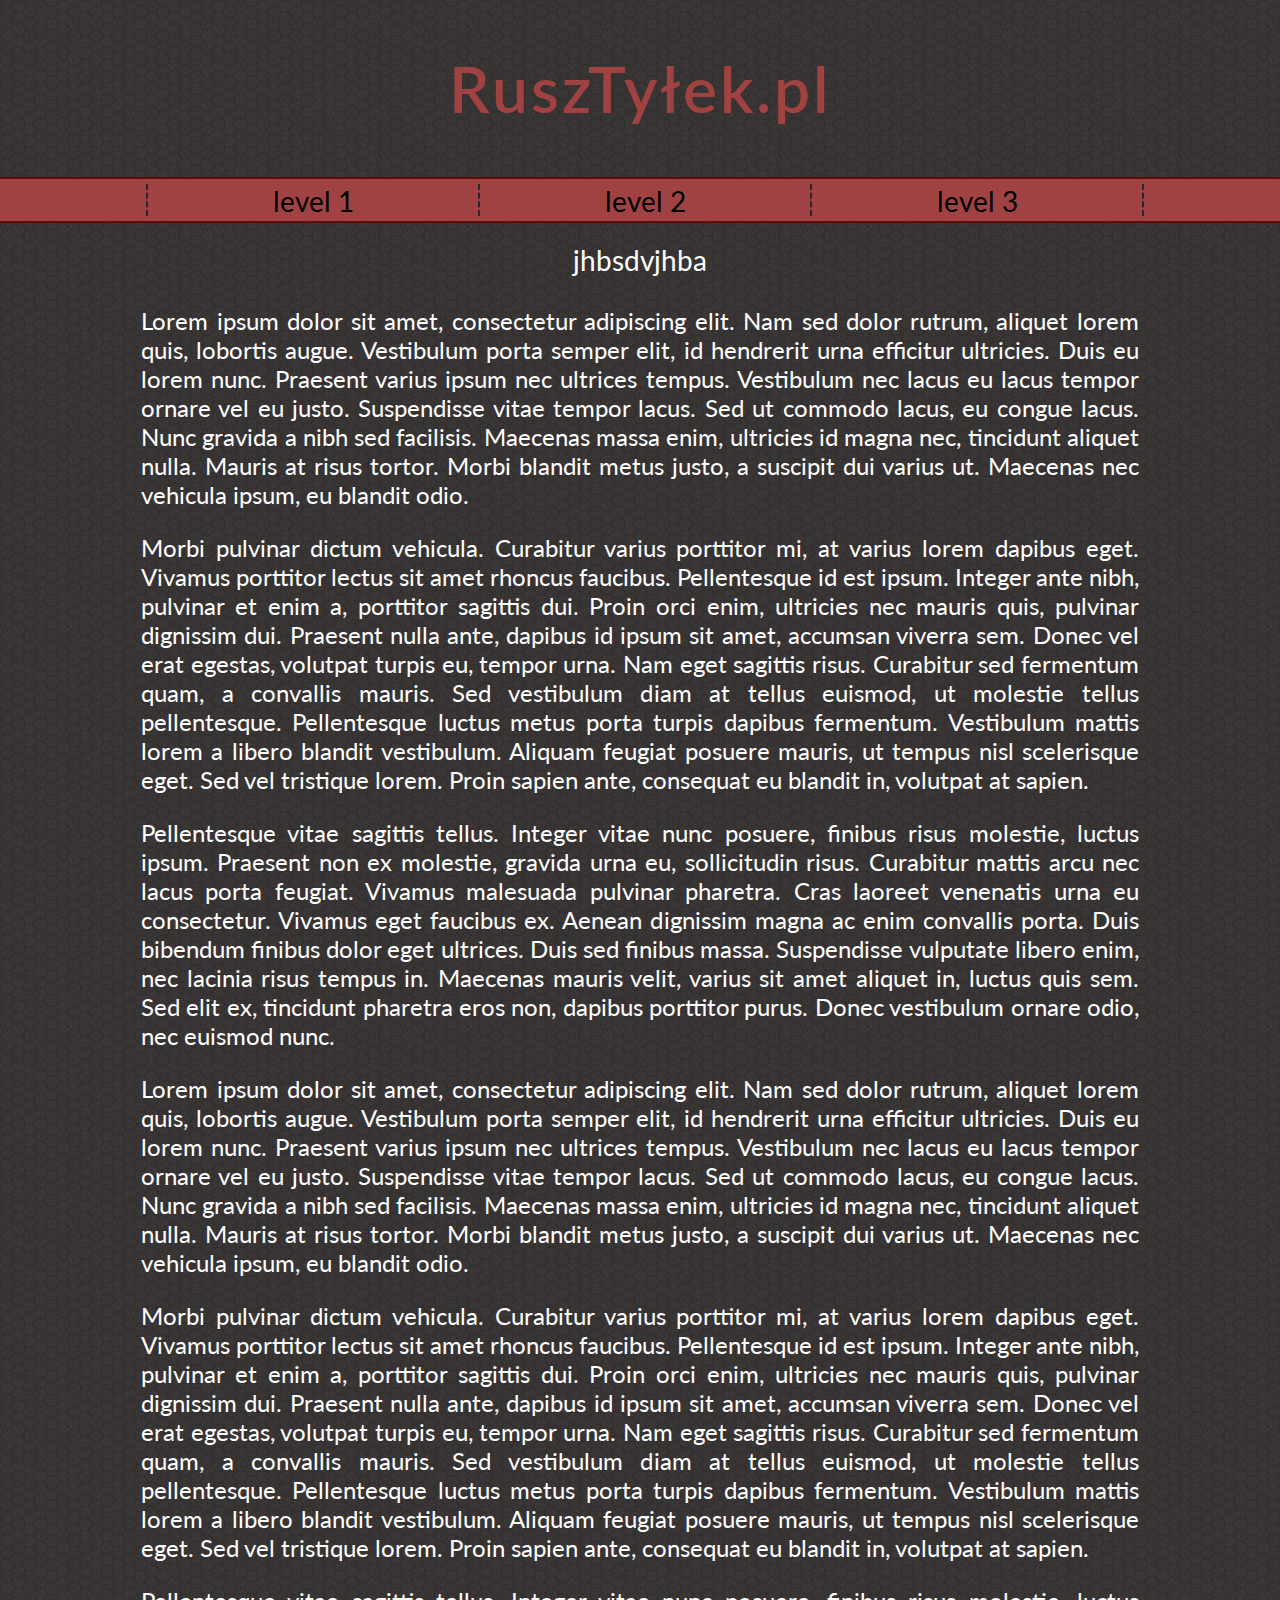
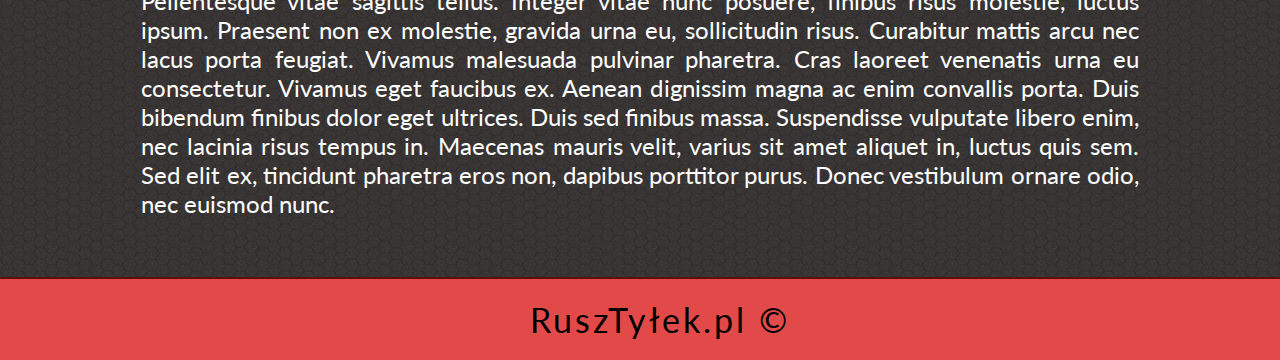
==== index.html @ 87b24d89 "project structure recreate" ====
<!DOCTYPE HTML>
<html lang="pl">

<head>
    <meta charset="utf-8" />
    <title>RuszTyłek.pl</title>
    <meta name="description" content="Ćwiczenia fizyczne - trzymaj formę" />
    <meta name="keywords" content="ćwiczenia, forma, fitness" />
    <meta http-equiv="X-UA-Compatible" content="IE=edge,chrome=1" />
    <link rel="stylesheet" href="main.css" type="text/css" />
    <link href="https://fonts.googleapis.com/css?family=Lato:400,600&display=swap&subset=latin-ext" rel="stylesheet">
</head>

<body>
    <div class="page-container">
        <div class="page-title">RuszTyłek.pl</div>
        <div class="menu-container">
            <div class="menu-item">level 1</div>
            <div class="menu-item">level 2</div>
            <div class="menu-item">level 3</div>
        </div>
        <div class="content">
            <div class="content-title">jhbsdvjhba</div>
            <p>Lorem ipsum dolor sit amet, consectetur adipiscing elit. Nam sed dolor rutrum, aliquet lorem quis,
                lobortis augue. Vestibulum porta semper elit, id hendrerit urna efficitur ultricies. Duis eu lorem
                nunc. Praesent varius ipsum nec ultrices tempus. Vestibulum nec lacus eu lacus tempor ornare vel eu
                justo. Suspendisse vitae tempor lacus. Sed ut commodo lacus, eu congue lacus. Nunc gravida a nibh
                sed facilisis. Maecenas massa enim, ultricies id magna nec, tincidunt aliquet nulla. Mauris at risus
                tortor. Morbi blandit metus justo, a suscipit dui varius ut. Maecenas nec vehicula ipsum, eu blandit
                odio.</p>
            <p>Morbi pulvinar dictum vehicula. Curabitur varius porttitor mi, at varius lorem dapibus eget. Vivamus
                porttitor lectus sit amet rhoncus faucibus. Pellentesque id est ipsum. Integer ante nibh, pulvinar
                et enim a, porttitor sagittis dui. Proin orci enim, ultricies nec mauris quis, pulvinar dignissim
                dui. Praesent nulla ante, dapibus id ipsum sit amet, accumsan viverra sem. Donec vel erat egestas,
                volutpat turpis eu, tempor urna. Nam eget sagittis risus. Curabitur sed fermentum quam, a convallis
                mauris. Sed vestibulum diam at tellus euismod, ut molestie tellus pellentesque. Pellentesque luctus
                metus porta turpis dapibus fermentum. Vestibulum mattis lorem a libero blandit vestibulum. Aliquam
                feugiat posuere mauris, ut tempus nisl scelerisque eget. Sed vel tristique lorem. Proin sapien ante,
                consequat eu blandit in, volutpat at sapien.</p>
            <p>Pellentesque vitae sagittis tellus. Integer vitae nunc posuere, finibus risus molestie, luctus ipsum.
                Praesent non ex molestie, gravida urna eu, sollicitudin risus. Curabitur mattis arcu nec lacus porta
                feugiat. Vivamus malesuada pulvinar pharetra. Cras laoreet venenatis urna eu consectetur. Vivamus
                eget faucibus ex. Aenean dignissim magna ac enim convallis porta. Duis bibendum finibus dolor eget
                ultrices. Duis sed finibus massa. Suspendisse vulputate libero enim, nec lacinia risus tempus in.
                Maecenas mauris velit, varius sit amet aliquet in, luctus quis sem. Sed elit ex, tincidunt pharetra
                eros non, dapibus porttitor purus. Donec vestibulum ornare odio, nec euismod nunc.</p>
            <p>Lorem ipsum dolor sit amet, consectetur adipiscing elit. Nam sed dolor rutrum, aliquet lorem quis,
                lobortis augue. Vestibulum porta semper elit, id hendrerit urna efficitur ultricies. Duis eu lorem
                nunc. Praesent varius ipsum nec ultrices tempus. Vestibulum nec lacus eu lacus tempor ornare vel eu
                justo. Suspendisse vitae tempor lacus. Sed ut commodo lacus, eu congue lacus. Nunc gravida a nibh
                sed facilisis. Maecenas massa enim, ultricies id magna nec, tincidunt aliquet nulla. Mauris at risus
                tortor. Morbi blandit metus justo, a suscipit dui varius ut. Maecenas nec vehicula ipsum, eu blandit
                odio.</p>
            <p>Morbi pulvinar dictum vehicula. Curabitur varius porttitor mi, at varius lorem dapibus eget. Vivamus
                porttitor lectus sit amet rhoncus faucibus. Pellentesque id est ipsum. Integer ante nibh, pulvinar
                et enim a, porttitor sagittis dui. Proin orci enim, ultricies nec mauris quis, pulvinar dignissim
                dui. Praesent nulla ante, dapibus id ipsum sit amet, accumsan viverra sem. Donec vel erat egestas,
                volutpat turpis eu, tempor urna. Nam eget sagittis risus. Curabitur sed fermentum quam, a convallis
                mauris. Sed vestibulum diam at tellus euismod, ut molestie tellus pellentesque. Pellentesque luctus
                metus porta turpis dapibus fermentum. Vestibulum mattis lorem a libero blandit vestibulum. Aliquam
                feugiat posuere mauris, ut tempus nisl scelerisque eget. Sed vel tristique lorem. Proin sapien ante,
                consequat eu blandit in, volutpat at sapien.</p>
            <p>Pellentesque vitae sagittis tellus. Integer vitae nunc posuere, finibus risus molestie, luctus ipsum.
                Praesent non ex molestie, gravida urna eu, sollicitudin risus. Curabitur mattis arcu nec lacus porta
                feugiat. Vivamus malesuada pulvinar pharetra. Cras laoreet venenatis urna eu consectetur. Vivamus
                eget faucibus ex. Aenean dignissim magna ac enim convallis porta. Duis bibendum finibus dolor eget
                ultrices. Duis sed finibus massa. Suspendisse vulputate libero enim, nec lacinia risus tempus in.
                Maecenas mauris velit, varius sit amet aliquet in, luctus quis sem. Sed elit ex, tincidunt pharetra
                eros non, dapibus porttitor purus. Donec vestibulum ornare odio, nec euismod nunc.</p>
        </div>
        <footer>RuszTyłek.pl &copy; </footer>
    </div>
</body>

</html>
---- main.css ----
body {
    /* Background pattern from Toptal Subtle Patterns */
    background: linear-gradient(#6555553d, #6555553d), url(assets/dark-honeycomb.png);
    margin: 0;
    font-family: 'Lato', sans-serif;
}

.page-container {
    width: 100%;
    font-size: 24px;
}

.page-title {
    margin: 50px;
    width: 100%;
    margin-left: auto;
    margin-right: auto;
    text-align: center;
    font-size: 64px;
    font-weight: 600;
    color: #a04242;
    letter-spacing: 3px;
}

.menu-container {
    width: 100%;
    background-color: #e24a4a;
    border-top: 2px solid #5f0e0e;
    border-bottom: 2px solid #5f0e0e;
    position: sticky;
    top: 0;
}

.menu-container {
    width: 100%;
    text-align: center;
    height: 32px;
    background-color: #a04242;
    padding: 5px;
    font-size: 28px;
    display: flex;
    justify-content: center;
}

.menu-item {
    float: left;
    width: 330px;
    border-left: 2px dashed rgba(39, 39, 39, 0.95);
}

.menu-item:last-child {
    border-right: 2px dashed rgba(39, 39, 39, 0.95);
}

.content {
    width: 998px;
    text-align: justify;
    margin-left: auto;
    margin-right: auto;
    padding: 5px;
    color: white;
}

.content-title {
    font-size: 28px;
    width: 400px;
    margin-left: auto;
    margin-right: auto;
    margin-top: 10px;
    text-align: center;
    padding: 5px;
}

footer {
    width: 100%;
    background-color: #e24a4a;
    padding: 20px;
    text-align: center;
    margin-top: 30px;
    border-top: 2px solid #5f0e0e;
    font-size: 34px;
    letter-spacing: 3px;
}
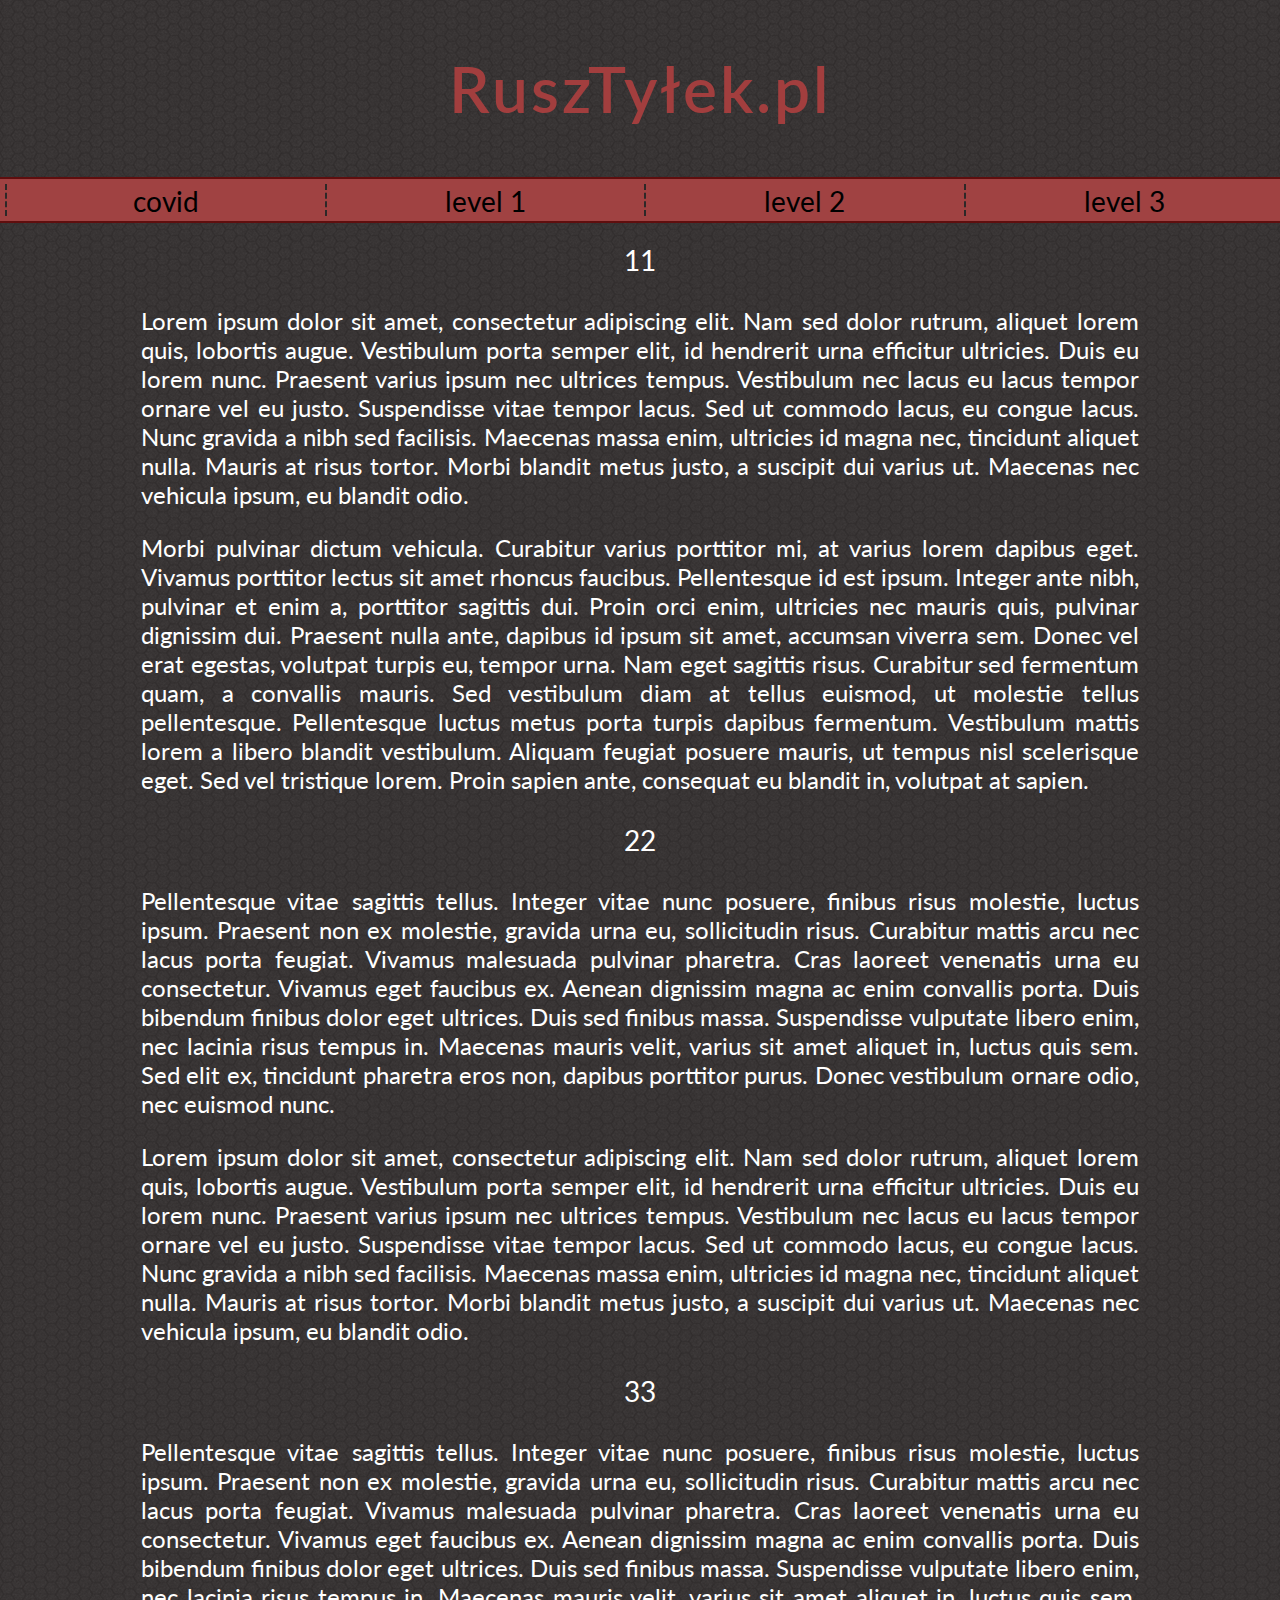
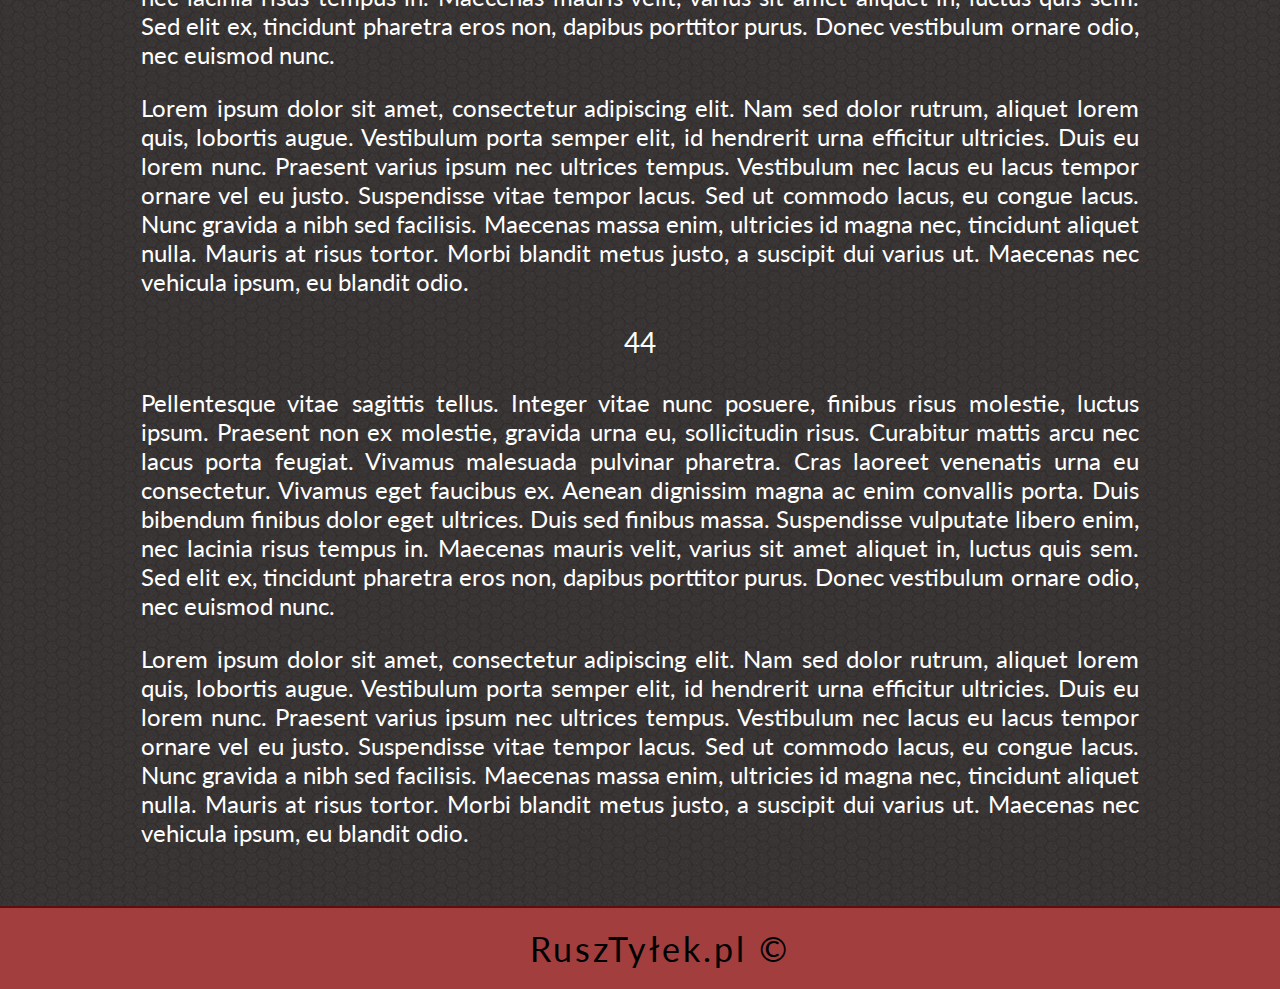
==== commit 12279f81: "add menu element and page sections" ====
--- a/index.html
+++ b/index.html
@@ -15,58 +15,82 @@
     <div class="page-container">
         <div class="page-title">RuszTyłek.pl</div>
         <div class="menu-container">
+            <div class="menu-item">covid</div>
             <div class="menu-item">level 1</div>
             <div class="menu-item">level 2</div>
             <div class="menu-item">level 3</div>
         </div>
         <div class="content">
-            <div class="content-title">jhbsdvjhba</div>
-            <p>Lorem ipsum dolor sit amet, consectetur adipiscing elit. Nam sed dolor rutrum, aliquet lorem quis,
-                lobortis augue. Vestibulum porta semper elit, id hendrerit urna efficitur ultricies. Duis eu lorem
-                nunc. Praesent varius ipsum nec ultrices tempus. Vestibulum nec lacus eu lacus tempor ornare vel eu
-                justo. Suspendisse vitae tempor lacus. Sed ut commodo lacus, eu congue lacus. Nunc gravida a nibh
-                sed facilisis. Maecenas massa enim, ultricies id magna nec, tincidunt aliquet nulla. Mauris at risus
-                tortor. Morbi blandit metus justo, a suscipit dui varius ut. Maecenas nec vehicula ipsum, eu blandit
-                odio.</p>
-            <p>Morbi pulvinar dictum vehicula. Curabitur varius porttitor mi, at varius lorem dapibus eget. Vivamus
-                porttitor lectus sit amet rhoncus faucibus. Pellentesque id est ipsum. Integer ante nibh, pulvinar
-                et enim a, porttitor sagittis dui. Proin orci enim, ultricies nec mauris quis, pulvinar dignissim
-                dui. Praesent nulla ante, dapibus id ipsum sit amet, accumsan viverra sem. Donec vel erat egestas,
-                volutpat turpis eu, tempor urna. Nam eget sagittis risus. Curabitur sed fermentum quam, a convallis
-                mauris. Sed vestibulum diam at tellus euismod, ut molestie tellus pellentesque. Pellentesque luctus
-                metus porta turpis dapibus fermentum. Vestibulum mattis lorem a libero blandit vestibulum. Aliquam
-                feugiat posuere mauris, ut tempus nisl scelerisque eget. Sed vel tristique lorem. Proin sapien ante,
-                consequat eu blandit in, volutpat at sapien.</p>
-            <p>Pellentesque vitae sagittis tellus. Integer vitae nunc posuere, finibus risus molestie, luctus ipsum.
-                Praesent non ex molestie, gravida urna eu, sollicitudin risus. Curabitur mattis arcu nec lacus porta
-                feugiat. Vivamus malesuada pulvinar pharetra. Cras laoreet venenatis urna eu consectetur. Vivamus
-                eget faucibus ex. Aenean dignissim magna ac enim convallis porta. Duis bibendum finibus dolor eget
-                ultrices. Duis sed finibus massa. Suspendisse vulputate libero enim, nec lacinia risus tempus in.
-                Maecenas mauris velit, varius sit amet aliquet in, luctus quis sem. Sed elit ex, tincidunt pharetra
-                eros non, dapibus porttitor purus. Donec vestibulum ornare odio, nec euismod nunc.</p>
-            <p>Lorem ipsum dolor sit amet, consectetur adipiscing elit. Nam sed dolor rutrum, aliquet lorem quis,
-                lobortis augue. Vestibulum porta semper elit, id hendrerit urna efficitur ultricies. Duis eu lorem
-                nunc. Praesent varius ipsum nec ultrices tempus. Vestibulum nec lacus eu lacus tempor ornare vel eu
-                justo. Suspendisse vitae tempor lacus. Sed ut commodo lacus, eu congue lacus. Nunc gravida a nibh
-                sed facilisis. Maecenas massa enim, ultricies id magna nec, tincidunt aliquet nulla. Mauris at risus
-                tortor. Morbi blandit metus justo, a suscipit dui varius ut. Maecenas nec vehicula ipsum, eu blandit
-                odio.</p>
-            <p>Morbi pulvinar dictum vehicula. Curabitur varius porttitor mi, at varius lorem dapibus eget. Vivamus
-                porttitor lectus sit amet rhoncus faucibus. Pellentesque id est ipsum. Integer ante nibh, pulvinar
-                et enim a, porttitor sagittis dui. Proin orci enim, ultricies nec mauris quis, pulvinar dignissim
-                dui. Praesent nulla ante, dapibus id ipsum sit amet, accumsan viverra sem. Donec vel erat egestas,
-                volutpat turpis eu, tempor urna. Nam eget sagittis risus. Curabitur sed fermentum quam, a convallis
-                mauris. Sed vestibulum diam at tellus euismod, ut molestie tellus pellentesque. Pellentesque luctus
-                metus porta turpis dapibus fermentum. Vestibulum mattis lorem a libero blandit vestibulum. Aliquam
-                feugiat posuere mauris, ut tempus nisl scelerisque eget. Sed vel tristique lorem. Proin sapien ante,
-                consequat eu blandit in, volutpat at sapien.</p>
-            <p>Pellentesque vitae sagittis tellus. Integer vitae nunc posuere, finibus risus molestie, luctus ipsum.
-                Praesent non ex molestie, gravida urna eu, sollicitudin risus. Curabitur mattis arcu nec lacus porta
-                feugiat. Vivamus malesuada pulvinar pharetra. Cras laoreet venenatis urna eu consectetur. Vivamus
-                eget faucibus ex. Aenean dignissim magna ac enim convallis porta. Duis bibendum finibus dolor eget
-                ultrices. Duis sed finibus massa. Suspendisse vulputate libero enim, nec lacinia risus tempus in.
-                Maecenas mauris velit, varius sit amet aliquet in, luctus quis sem. Sed elit ex, tincidunt pharetra
-                eros non, dapibus porttitor purus. Donec vestibulum ornare odio, nec euismod nunc.</p>
+            <article>
+                <div class="content-title">11</div>
+                <p>Lorem ipsum dolor sit amet, consectetur adipiscing elit. Nam sed dolor rutrum, aliquet lorem quis,
+                    lobortis augue. Vestibulum porta semper elit, id hendrerit urna efficitur ultricies. Duis eu lorem
+                    nunc. Praesent varius ipsum nec ultrices tempus. Vestibulum nec lacus eu lacus tempor ornare vel eu
+                    justo. Suspendisse vitae tempor lacus. Sed ut commodo lacus, eu congue lacus. Nunc gravida a nibh
+                    sed facilisis. Maecenas massa enim, ultricies id magna nec, tincidunt aliquet nulla. Mauris at risus
+                    tortor. Morbi blandit metus justo, a suscipit dui varius ut. Maecenas nec vehicula ipsum, eu blandit
+                    odio.</p>
+                <p>Morbi pulvinar dictum vehicula. Curabitur varius porttitor mi, at varius lorem dapibus eget. Vivamus
+                    porttitor lectus sit amet rhoncus faucibus. Pellentesque id est ipsum. Integer ante nibh, pulvinar
+                    et enim a, porttitor sagittis dui. Proin orci enim, ultricies nec mauris quis, pulvinar dignissim
+                    dui. Praesent nulla ante, dapibus id ipsum sit amet, accumsan viverra sem. Donec vel erat egestas,
+                    volutpat turpis eu, tempor urna. Nam eget sagittis risus. Curabitur sed fermentum quam, a convallis
+                    mauris. Sed vestibulum diam at tellus euismod, ut molestie tellus pellentesque. Pellentesque luctus
+                    metus porta turpis dapibus fermentum. Vestibulum mattis lorem a libero blandit vestibulum. Aliquam
+                    feugiat posuere mauris, ut tempus nisl scelerisque eget. Sed vel tristique lorem. Proin sapien ante,
+                    consequat eu blandit in, volutpat at sapien.</p>
+            </article>
+            <article>
+                <div class="content-title">22</div>
+                <p>Pellentesque vitae sagittis tellus. Integer vitae nunc posuere, finibus risus molestie, luctus ipsum.
+                    Praesent non ex molestie, gravida urna eu, sollicitudin risus. Curabitur mattis arcu nec lacus porta
+                    feugiat. Vivamus malesuada pulvinar pharetra. Cras laoreet venenatis urna eu consectetur. Vivamus
+                    eget faucibus ex. Aenean dignissim magna ac enim convallis porta. Duis bibendum finibus dolor eget
+                    ultrices. Duis sed finibus massa. Suspendisse vulputate libero enim, nec lacinia risus tempus in.
+                    Maecenas mauris velit, varius sit amet aliquet in, luctus quis sem. Sed elit ex, tincidunt pharetra
+                    eros non, dapibus porttitor purus. Donec vestibulum ornare odio, nec euismod nunc.</p>
+                <p>Lorem ipsum dolor sit amet, consectetur adipiscing elit. Nam sed dolor rutrum, aliquet lorem quis,
+                    lobortis augue. Vestibulum porta semper elit, id hendrerit urna efficitur ultricies. Duis eu lorem
+                    nunc. Praesent varius ipsum nec ultrices tempus. Vestibulum nec lacus eu lacus tempor ornare vel eu
+                    justo. Suspendisse vitae tempor lacus. Sed ut commodo lacus, eu congue lacus. Nunc gravida a nibh
+                    sed facilisis. Maecenas massa enim, ultricies id magna nec, tincidunt aliquet nulla. Mauris at risus
+                    tortor. Morbi blandit metus justo, a suscipit dui varius ut. Maecenas nec vehicula ipsum, eu blandit
+                    odio.</p>
+            </article>
+            <article>
+                <div class="content-title">33</div>
+                <p>Pellentesque vitae sagittis tellus. Integer vitae nunc posuere, finibus risus molestie, luctus ipsum.
+                    Praesent non ex molestie, gravida urna eu, sollicitudin risus. Curabitur mattis arcu nec lacus porta
+                    feugiat. Vivamus malesuada pulvinar pharetra. Cras laoreet venenatis urna eu consectetur. Vivamus
+                    eget faucibus ex. Aenean dignissim magna ac enim convallis porta. Duis bibendum finibus dolor eget
+                    ultrices. Duis sed finibus massa. Suspendisse vulputate libero enim, nec lacinia risus tempus in.
+                    Maecenas mauris velit, varius sit amet aliquet in, luctus quis sem. Sed elit ex, tincidunt pharetra
+                    eros non, dapibus porttitor purus. Donec vestibulum ornare odio, nec euismod nunc.</p>
+                <p>Lorem ipsum dolor sit amet, consectetur adipiscing elit. Nam sed dolor rutrum, aliquet lorem quis,
+                    lobortis augue. Vestibulum porta semper elit, id hendrerit urna efficitur ultricies. Duis eu lorem
+                    nunc. Praesent varius ipsum nec ultrices tempus. Vestibulum nec lacus eu lacus tempor ornare vel eu
+                    justo. Suspendisse vitae tempor lacus. Sed ut commodo lacus, eu congue lacus. Nunc gravida a nibh
+                    sed facilisis. Maecenas massa enim, ultricies id magna nec, tincidunt aliquet nulla. Mauris at risus
+                    tortor. Morbi blandit metus justo, a suscipit dui varius ut. Maecenas nec vehicula ipsum, eu blandit
+                    odio.</p>
+            </article>
+            <article>
+                <div class="content-title">44</div>
+                <p>Pellentesque vitae sagittis tellus. Integer vitae nunc posuere, finibus risus molestie, luctus ipsum.
+                    Praesent non ex molestie, gravida urna eu, sollicitudin risus. Curabitur mattis arcu nec lacus porta
+                    feugiat. Vivamus malesuada pulvinar pharetra. Cras laoreet venenatis urna eu consectetur. Vivamus
+                    eget faucibus ex. Aenean dignissim magna ac enim convallis porta. Duis bibendum finibus dolor eget
+                    ultrices. Duis sed finibus massa. Suspendisse vulputate libero enim, nec lacinia risus tempus in.
+                    Maecenas mauris velit, varius sit amet aliquet in, luctus quis sem. Sed elit ex, tincidunt pharetra
+                    eros non, dapibus porttitor purus. Donec vestibulum ornare odio, nec euismod nunc.</p>
+                <p>Lorem ipsum dolor sit amet, consectetur adipiscing elit. Nam sed dolor rutrum, aliquet lorem quis,
+                    lobortis augue. Vestibulum porta semper elit, id hendrerit urna efficitur ultricies. Duis eu lorem
+                    nunc. Praesent varius ipsum nec ultrices tempus. Vestibulum nec lacus eu lacus tempor ornare vel eu
+                    justo. Suspendisse vitae tempor lacus. Sed ut commodo lacus, eu congue lacus. Nunc gravida a nibh
+                    sed facilisis. Maecenas massa enim, ultricies id magna nec, tincidunt aliquet nulla. Mauris at risus
+                    tortor. Morbi blandit metus justo, a suscipit dui varius ut. Maecenas nec vehicula ipsum, eu blandit
+                    odio.</p>
+            </article>
         </div>
         <footer>RuszTyłek.pl &copy; </footer>
     </div>
--- a/main.css
+++ b/main.css
@@ -18,13 +18,13 @@
     text-align: center;
     font-size: 64px;
     font-weight: 600;
-    color: #a04242;
+    color: #a23e3e;
     letter-spacing: 3px;
 }
 
 .menu-container {
     width: 100%;
-    background-color: #e24a4a;
+    background-color: #a23e3e;
     border-top: 2px solid #5f0e0e;
     border-bottom: 2px solid #5f0e0e;
     position: sticky;
@@ -73,7 +73,7 @@
 
 footer {
     width: 100%;
-    background-color: #e24a4a;
+    background-color: #a23e3e;
     padding: 20px;
     text-align: center;
     margin-top: 30px;
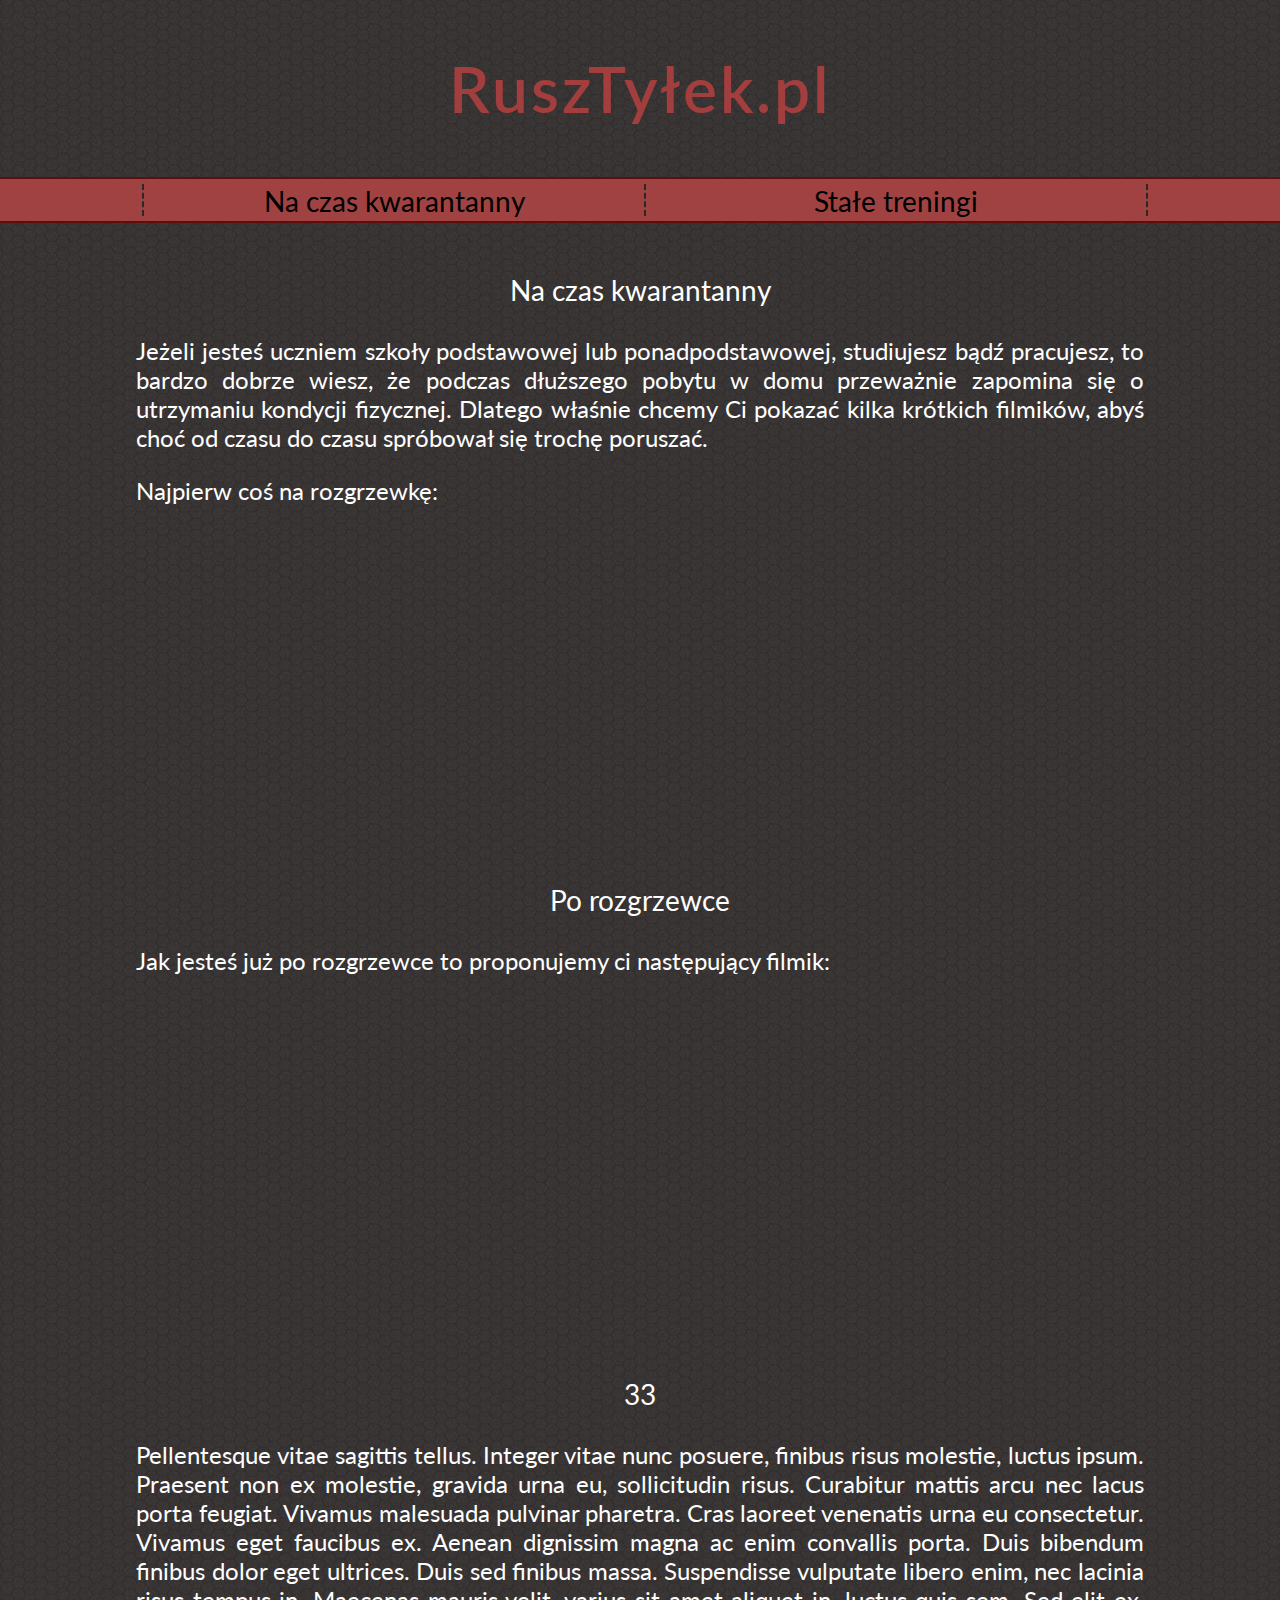
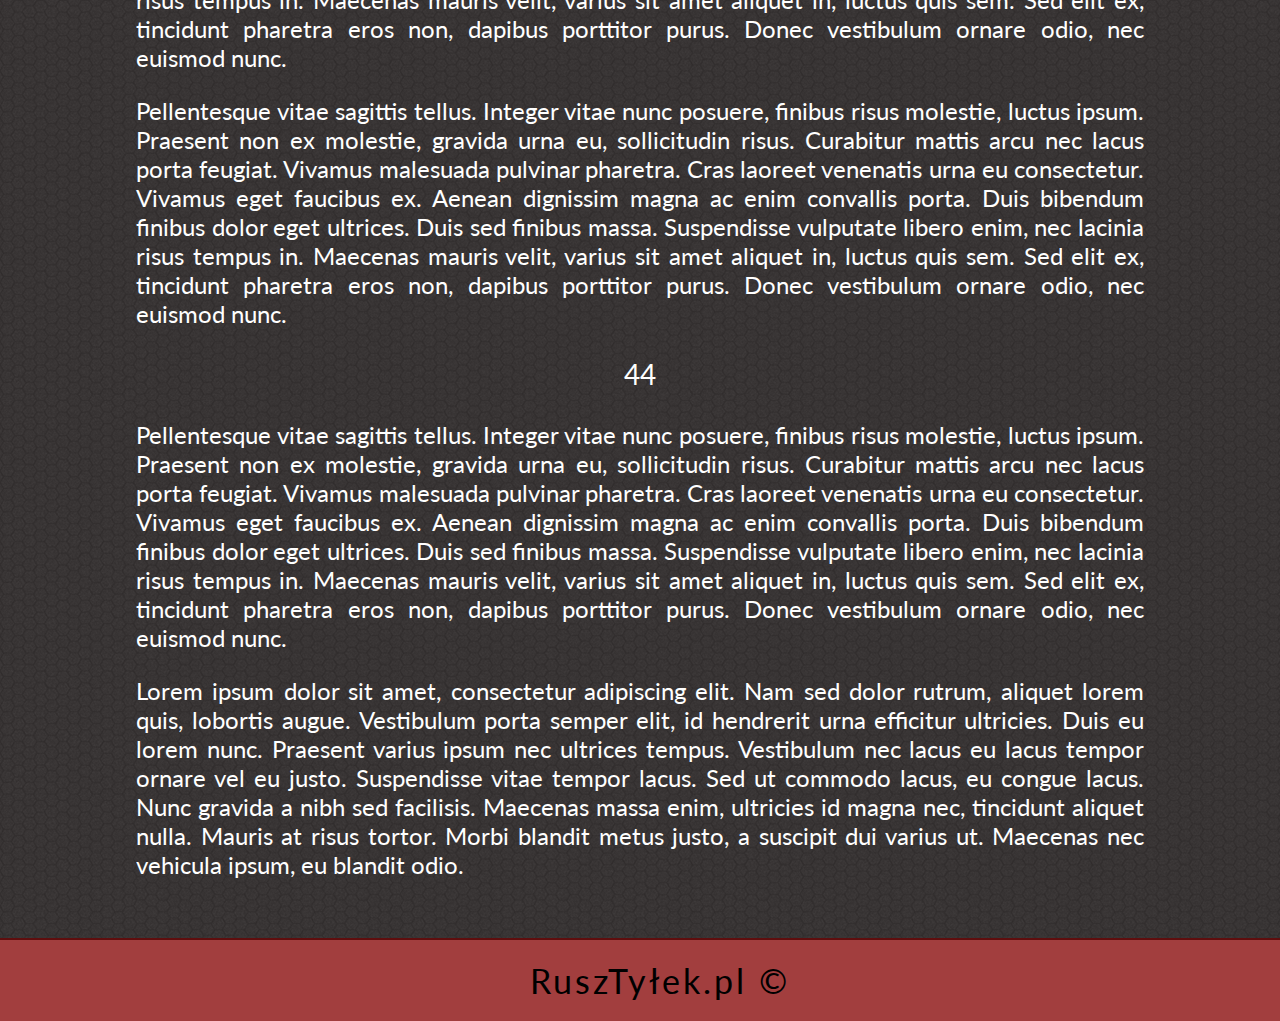
==== commit a8f27767: "menuHover" ====
--- a/index.html
+++ b/index.html
@@ -15,47 +15,30 @@
     <div class="page-container">
         <div class="page-title">RuszTyłek.pl</div>
         <div class="menu-container">
-            <div class="menu-item">covid</div>
-            <div class="menu-item">level 1</div>
-            <div class="menu-item">level 2</div>
-            <div class="menu-item">level 3</div>
+            <div class="menu-item">Na czas kwarantanny</div>
+            <div class="menu-item">Stałe treningi
+
+                <div class="menu-item-subitem"><a href="#">Level 1</a> </div>
+                <div class="menu-item-subitem"><a href="#">Level 2</a> </div>
+                <div class="menu-item-subitem"><a href="#">Level 3s</a> </div>
+
+            </div>
         </div>
         <div class="content">
             <article>
-                <div class="content-title">11</div>
-                <p>Lorem ipsum dolor sit amet, consectetur adipiscing elit. Nam sed dolor rutrum, aliquet lorem quis,
-                    lobortis augue. Vestibulum porta semper elit, id hendrerit urna efficitur ultricies. Duis eu lorem
-                    nunc. Praesent varius ipsum nec ultrices tempus. Vestibulum nec lacus eu lacus tempor ornare vel eu
-                    justo. Suspendisse vitae tempor lacus. Sed ut commodo lacus, eu congue lacus. Nunc gravida a nibh
-                    sed facilisis. Maecenas massa enim, ultricies id magna nec, tincidunt aliquet nulla. Mauris at risus
-                    tortor. Morbi blandit metus justo, a suscipit dui varius ut. Maecenas nec vehicula ipsum, eu blandit
-                    odio.</p>
-                <p>Morbi pulvinar dictum vehicula. Curabitur varius porttitor mi, at varius lorem dapibus eget. Vivamus
-                    porttitor lectus sit amet rhoncus faucibus. Pellentesque id est ipsum. Integer ante nibh, pulvinar
-                    et enim a, porttitor sagittis dui. Proin orci enim, ultricies nec mauris quis, pulvinar dignissim
-                    dui. Praesent nulla ante, dapibus id ipsum sit amet, accumsan viverra sem. Donec vel erat egestas,
-                    volutpat turpis eu, tempor urna. Nam eget sagittis risus. Curabitur sed fermentum quam, a convallis
-                    mauris. Sed vestibulum diam at tellus euismod, ut molestie tellus pellentesque. Pellentesque luctus
-                    metus porta turpis dapibus fermentum. Vestibulum mattis lorem a libero blandit vestibulum. Aliquam
-                    feugiat posuere mauris, ut tempus nisl scelerisque eget. Sed vel tristique lorem. Proin sapien ante,
-                    consequat eu blandit in, volutpat at sapien.</p>
+                <div class="content-title">Na czas kwarantanny</div>
+                <p>Jeżeli jesteś uczniem szkoły podstawowej lub ponadpodstawowej, studiujesz bądź pracujesz, to bardzo dobrze wiesz, że podczas dłuższego pobytu w domu przeważnie zapomina się o utrzymaniu kondycji fizycznej. Dlatego właśnie chcemy Ci pokazać kilka krótkich filmików, abyś choć od czasu do czasu spróbował się trochę poruszać.</p>
+                <p>Najpierw coś na rozgrzewkę: <br><br>
+
+                    <iframe class="youTubeWindow" width="560" height="315" src="https://www.youtube.com/embed/C75aPtGx-e0" frameborder="0" allow="accelerometer; autoplay; encrypted-media; gyroscope; picture-in-picture" allowfullscreen></iframe>
+                    </p>
             </article>
             <article>
-                <div class="content-title">22</div>
-                <p>Pellentesque vitae sagittis tellus. Integer vitae nunc posuere, finibus risus molestie, luctus ipsum.
-                    Praesent non ex molestie, gravida urna eu, sollicitudin risus. Curabitur mattis arcu nec lacus porta
-                    feugiat. Vivamus malesuada pulvinar pharetra. Cras laoreet venenatis urna eu consectetur. Vivamus
-                    eget faucibus ex. Aenean dignissim magna ac enim convallis porta. Duis bibendum finibus dolor eget
-                    ultrices. Duis sed finibus massa. Suspendisse vulputate libero enim, nec lacinia risus tempus in.
-                    Maecenas mauris velit, varius sit amet aliquet in, luctus quis sem. Sed elit ex, tincidunt pharetra
-                    eros non, dapibus porttitor purus. Donec vestibulum ornare odio, nec euismod nunc.</p>
-                <p>Lorem ipsum dolor sit amet, consectetur adipiscing elit. Nam sed dolor rutrum, aliquet lorem quis,
-                    lobortis augue. Vestibulum porta semper elit, id hendrerit urna efficitur ultricies. Duis eu lorem
-                    nunc. Praesent varius ipsum nec ultrices tempus. Vestibulum nec lacus eu lacus tempor ornare vel eu
-                    justo. Suspendisse vitae tempor lacus. Sed ut commodo lacus, eu congue lacus. Nunc gravida a nibh
-                    sed facilisis. Maecenas massa enim, ultricies id magna nec, tincidunt aliquet nulla. Mauris at risus
-                    tortor. Morbi blandit metus justo, a suscipit dui varius ut. Maecenas nec vehicula ipsum, eu blandit
-                    odio.</p>
+                <div class="content-title">Po rozgrzewce</div>
+                <p>Jak jesteś już po rozgrzewce to proponujemy ci następujący filmik:<br><br> </p>
+
+                <p><iframe class="youTubeWindow" width="560" height="315" src="https://www.youtube.com/embed/wFgZRt1Kyf8" frameborder="0" allow="accelerometer; autoplay; encrypted-media; gyroscope; picture-in-picture" allowfullscreen></iframe>
+                </p>
             </article>
             <article>
                 <div class="content-title">33</div>
@@ -66,13 +49,14 @@
                     ultrices. Duis sed finibus massa. Suspendisse vulputate libero enim, nec lacinia risus tempus in.
                     Maecenas mauris velit, varius sit amet aliquet in, luctus quis sem. Sed elit ex, tincidunt pharetra
                     eros non, dapibus porttitor purus. Donec vestibulum ornare odio, nec euismod nunc.</p>
-                <p>Lorem ipsum dolor sit amet, consectetur adipiscing elit. Nam sed dolor rutrum, aliquet lorem quis,
-                    lobortis augue. Vestibulum porta semper elit, id hendrerit urna efficitur ultricies. Duis eu lorem
-                    nunc. Praesent varius ipsum nec ultrices tempus. Vestibulum nec lacus eu lacus tempor ornare vel eu
-                    justo. Suspendisse vitae tempor lacus. Sed ut commodo lacus, eu congue lacus. Nunc gravida a nibh
-                    sed facilisis. Maecenas massa enim, ultricies id magna nec, tincidunt aliquet nulla. Mauris at risus
-                    tortor. Morbi blandit metus justo, a suscipit dui varius ut. Maecenas nec vehicula ipsum, eu blandit
-                    odio.</p>
+
+                <p>Pellentesque vitae sagittis tellus. Integer vitae nunc posuere, finibus risus molestie, luctus ipsum.
+                    Praesent non ex molestie, gravida urna eu, sollicitudin risus. Curabitur mattis arcu nec lacus porta
+                    feugiat. Vivamus malesuada pulvinar pharetra. Cras laoreet venenatis urna eu consectetur. Vivamus
+                    eget faucibus ex. Aenean dignissim magna ac enim convallis porta. Duis bibendum finibus dolor eget
+                    ultrices. Duis sed finibus massa. Suspendisse vulputate libero enim, nec lacinia risus tempus in.
+                    Maecenas mauris velit, varius sit amet aliquet in, luctus quis sem. Sed elit ex, tincidunt pharetra
+                    eros non, dapibus porttitor purus. Donec vestibulum ornare odio, nec euismod nunc.</p>
             </article>
             <article>
                 <div class="content-title">44</div>
--- a/main.css
+++ b/main.css
@@ -40,20 +40,50 @@
     font-size: 28px;
     display: flex;
     justify-content: center;
+    margin-bottom: 30px;
 }
 
 .menu-item {
     float: left;
-    width: 330px;
+    width: 500px;
     border-left: 2px dashed rgba(39, 39, 39, 0.95);
+}
+
+.menu-item:hover {
+    background-color: #bb5454;
+}
+
+.menu-item-subitem {
+    width: 500px;
+    background-color: #a04242;
+    border-top: 1px dashed rgba(39, 39, 39, 0.95);
+    border-radius: 5px;
+    display: none;
+}
+
+a {
+    color: black;
+    text-decoration: none;
+}
+
+.menu-item-subitem:hover {
+    background-color: #bb5454;
+}
+
+.menu-item:last-child:hover .menu-item-subitem{
+    display : block;
 }
 
 .menu-item:last-child {
     border-right: 2px dashed rgba(39, 39, 39, 0.95);
 }
 
+.menu-item:first-child {
+    font-size: 28px;
+}
+
 .content {
-    width: 998px;
+    width: 1008px;
     text-align: justify;
     margin-left: auto;
     margin-right: auto;
@@ -71,6 +101,11 @@
     padding: 5px;
 }
 
+.youTubeWindow {
+    margin-left: auto;
+    margin-right: auto;
+}
+
 footer {
     width: 100%;
     background-color: #a23e3e;
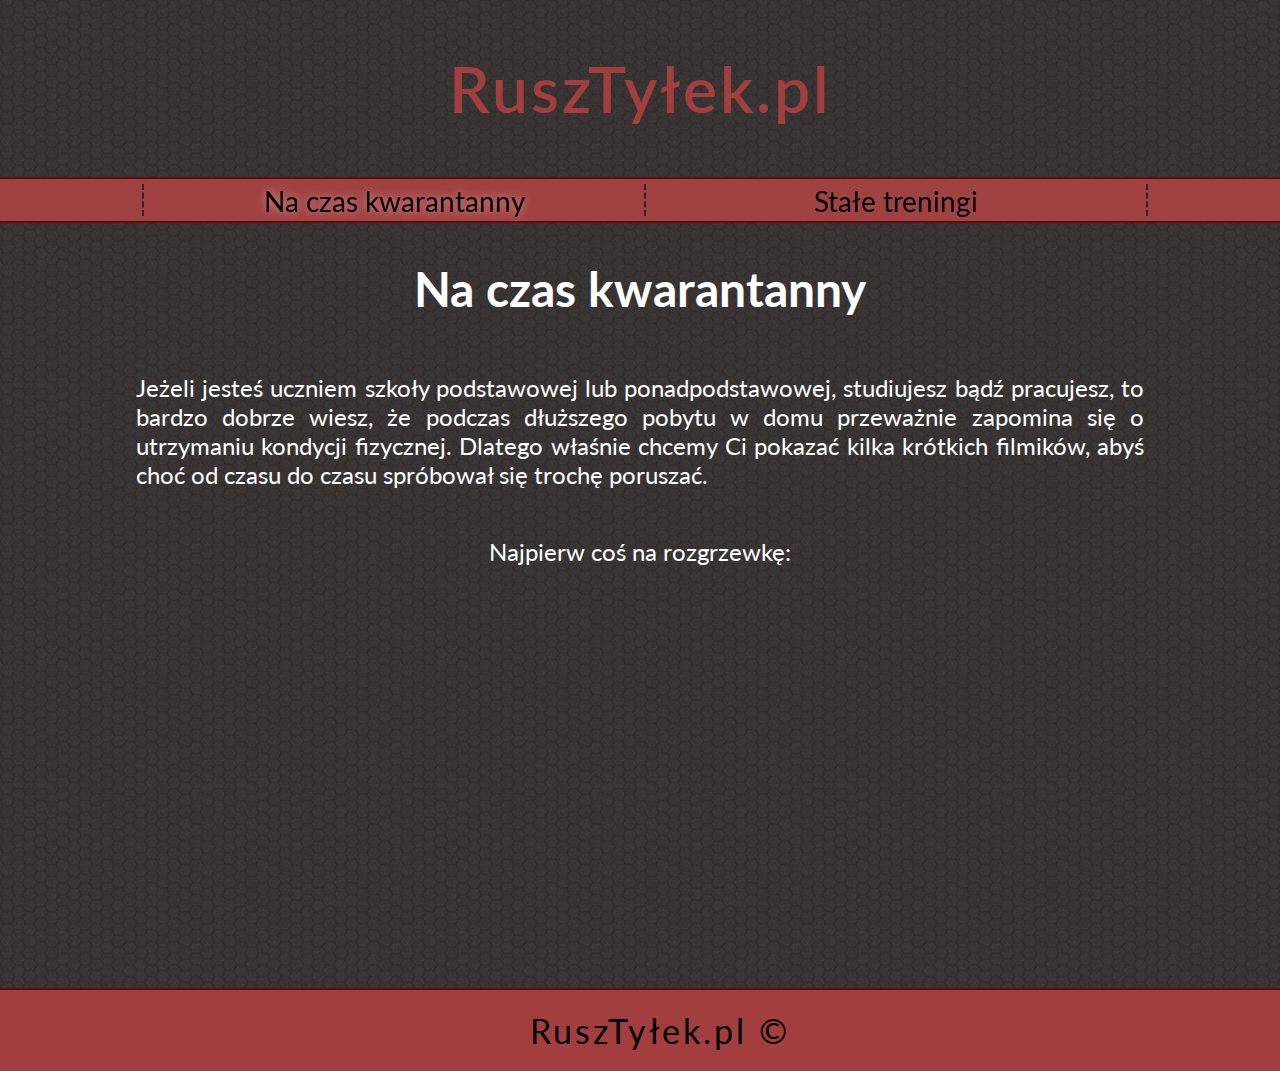
==== commit 01db9a73: "pages switching mechanizm" ====
--- a/index.html
+++ b/index.html
@@ -9,39 +9,44 @@
     <meta http-equiv="X-UA-Compatible" content="IE=edge,chrome=1" />
     <link rel="stylesheet" href="main.css" type="text/css" />
     <link href="https://fonts.googleapis.com/css?family=Lato:400,600&display=swap&subset=latin-ext" rel="stylesheet">
+    <script src="src/index.js"></script>
 </head>
 
 <body>
     <div class="page-container">
         <div class="page-title">RuszTyłek.pl</div>
         <div class="menu-container">
-            <div class="menu-item">Na czas kwarantanny</div>
+            <div id="page1" class="menu-item js-menu-item is-active">Na czas kwarantanny</div>
             <div class="menu-item">Stałe treningi
-
-                <div class="menu-item-subitem"><a href="#">Level 1</a> </div>
-                <div class="menu-item-subitem"><a href="#">Level 2</a> </div>
-                <div class="menu-item-subitem"><a href="#">Level 3s</a> </div>
-
+                <div id="page2" class="menu-item-subitem js-menu-item">Level 1</div>
+                <div id="page3" class="menu-item-subitem js-menu-item">Level 2</div>
+                <div id="page4" class="menu-item-subitem js-menu-item">Level 3</div>
             </div>
         </div>
         <div class="content">
-            <article>
-                <div class="content-title">Na czas kwarantanny</div>
-                <p>Jeżeli jesteś uczniem szkoły podstawowej lub ponadpodstawowej, studiujesz bądź pracujesz, to bardzo dobrze wiesz, że podczas dłuższego pobytu w domu przeważnie zapomina się o utrzymaniu kondycji fizycznej. Dlatego właśnie chcemy Ci pokazać kilka krótkich filmików, abyś choć od czasu do czasu spróbował się trochę poruszać.</p>
-                <p>Najpierw coś na rozgrzewkę: <br><br>
+            <article class="page-content js-page1 is-active">
+                <h1>Na czas kwarantanny</h1>
+                <p>Jeżeli jesteś uczniem szkoły podstawowej lub ponadpodstawowej, studiujesz bądź pracujesz, to bardzo
+                    dobrze wiesz,
+                    że podczas dłuższego pobytu w domu przeważnie zapomina się o utrzymaniu kondycji fizycznej. Dlatego
+                    właśnie chcemy
+                    Ci pokazać kilka krótkich filmików, abyś choć od czasu do czasu spróbował się trochę poruszać.</p>
+                <p>Najpierw coś na rozgrzewkę:</p>
+                <iframe width="560" height="315" src="https://www.youtube.com/embed/C75aPtGx-e0" frameborder="0"
+                    allow="accelerometer; autoplay; encrypted-media; gyroscope; picture-in-picture" allowfullscreen>
+                </iframe>
+            </article>
 
-                    <iframe class="youTubeWindow" width="560" height="315" src="https://www.youtube.com/embed/C75aPtGx-e0" frameborder="0" allow="accelerometer; autoplay; encrypted-media; gyroscope; picture-in-picture" allowfullscreen></iframe>
-                    </p>
+            <article class="page-content js-page2">
+                <h1>Po rozgrzewce</h1>
+                <p>Jak jesteś już po rozgrzewce to proponujemy ci następujący filmik:</p>
+                <iframe width="560" height="315" src="https://www.youtube.com/embed/wFgZRt1Kyf8" frameborder="0"
+                    allow="accelerometer; autoplay; encrypted-media; gyroscope; picture-in-picture" allowfullscreen>
+                </iframe>
             </article>
-            <article>
-                <div class="content-title">Po rozgrzewce</div>
-                <p>Jak jesteś już po rozgrzewce to proponujemy ci następujący filmik:<br><br> </p>
 
-                <p><iframe class="youTubeWindow" width="560" height="315" src="https://www.youtube.com/embed/wFgZRt1Kyf8" frameborder="0" allow="accelerometer; autoplay; encrypted-media; gyroscope; picture-in-picture" allowfullscreen></iframe>
-                </p>
-            </article>
-            <article>
-                <div class="content-title">33</div>
+            <article class="page-content js-page3">
+                <h1>33</h1>
                 <p>Pellentesque vitae sagittis tellus. Integer vitae nunc posuere, finibus risus molestie, luctus ipsum.
                     Praesent non ex molestie, gravida urna eu, sollicitudin risus. Curabitur mattis arcu nec lacus porta
                     feugiat. Vivamus malesuada pulvinar pharetra. Cras laoreet venenatis urna eu consectetur. Vivamus
@@ -58,8 +63,9 @@
                     Maecenas mauris velit, varius sit amet aliquet in, luctus quis sem. Sed elit ex, tincidunt pharetra
                     eros non, dapibus porttitor purus. Donec vestibulum ornare odio, nec euismod nunc.</p>
             </article>
-            <article>
-                <div class="content-title">44</div>
+
+            <article class="page-content js-page4">
+                <h1>44</h1>
                 <p>Pellentesque vitae sagittis tellus. Integer vitae nunc posuere, finibus risus molestie, luctus ipsum.
                     Praesent non ex molestie, gravida urna eu, sollicitudin risus. Curabitur mattis arcu nec lacus porta
                     feugiat. Vivamus malesuada pulvinar pharetra. Cras laoreet venenatis urna eu consectetur. Vivamus
@@ -80,4 +86,4 @@
     </div>
 </body>
 
-</html>
+</html>--- a/main.css
+++ b/main.css
@@ -3,6 +3,7 @@
     background: linear-gradient(#6555553d, #6555553d), url(assets/dark-honeycomb.png);
     margin: 0;
     font-family: 'Lato', sans-serif;
+    overflow-x: hidden;
 }
 
 .page-container {
@@ -12,9 +13,6 @@
 
 .page-title {
     margin: 50px;
-    width: 100%;
-    margin-left: auto;
-    margin-right: auto;
     text-align: center;
     font-size: 64px;
     font-weight: 600;
@@ -23,15 +21,10 @@
 }
 
 .menu-container {
-    width: 100%;
-    background-color: #a23e3e;
     border-top: 2px solid #5f0e0e;
     border-bottom: 2px solid #5f0e0e;
     position: sticky;
     top: 0;
-}
-
-.menu-container {
     width: 100%;
     text-align: center;
     height: 32px;
@@ -40,11 +33,14 @@
     font-size: 28px;
     display: flex;
     justify-content: center;
-    margin-bottom: 30px;
+    z-index: 10;
+}
+
+.menu-container .is-active {
+    text-shadow: #da9696 0px 0px 8px;
 }
 
 .menu-item {
-    float: left;
     width: 500px;
     border-left: 2px dashed rgba(39, 39, 39, 0.95);
 }
@@ -54,23 +50,17 @@
 }
 
 .menu-item-subitem {
-    width: 500px;
     background-color: #a04242;
     border-top: 1px dashed rgba(39, 39, 39, 0.95);
     border-radius: 5px;
     display: none;
 }
 
-a {
-    color: black;
-    text-decoration: none;
-}
-
 .menu-item-subitem:hover {
     background-color: #bb5454;
 }
 
-.menu-item:last-child:hover .menu-item-subitem{
+.menu-item:last-child:hover .menu-item-subitem {
     display : block;
 }
 
@@ -89,21 +79,21 @@
     margin-right: auto;
     padding: 5px;
     color: white;
+    position: relative;
 }
 
-.content-title {
-    font-size: 28px;
-    width: 400px;
-    margin-left: auto;
-    margin-right: auto;
-    margin-top: 10px;
-    text-align: center;
-    padding: 5px;
+.page-content {
+    display: none;
+    flex-direction: column;
+    align-items: center;
 }
 
-.youTubeWindow {
-    margin-left: auto;
-    margin-right: auto;
+.page-content.is-active {
+    display: flex;
+}
+
+iframe {
+    margin: 24px 0;
 }
 
 footer {
@@ -116,4 +106,3 @@
     font-size: 34px;
     letter-spacing: 3px;
 }
-
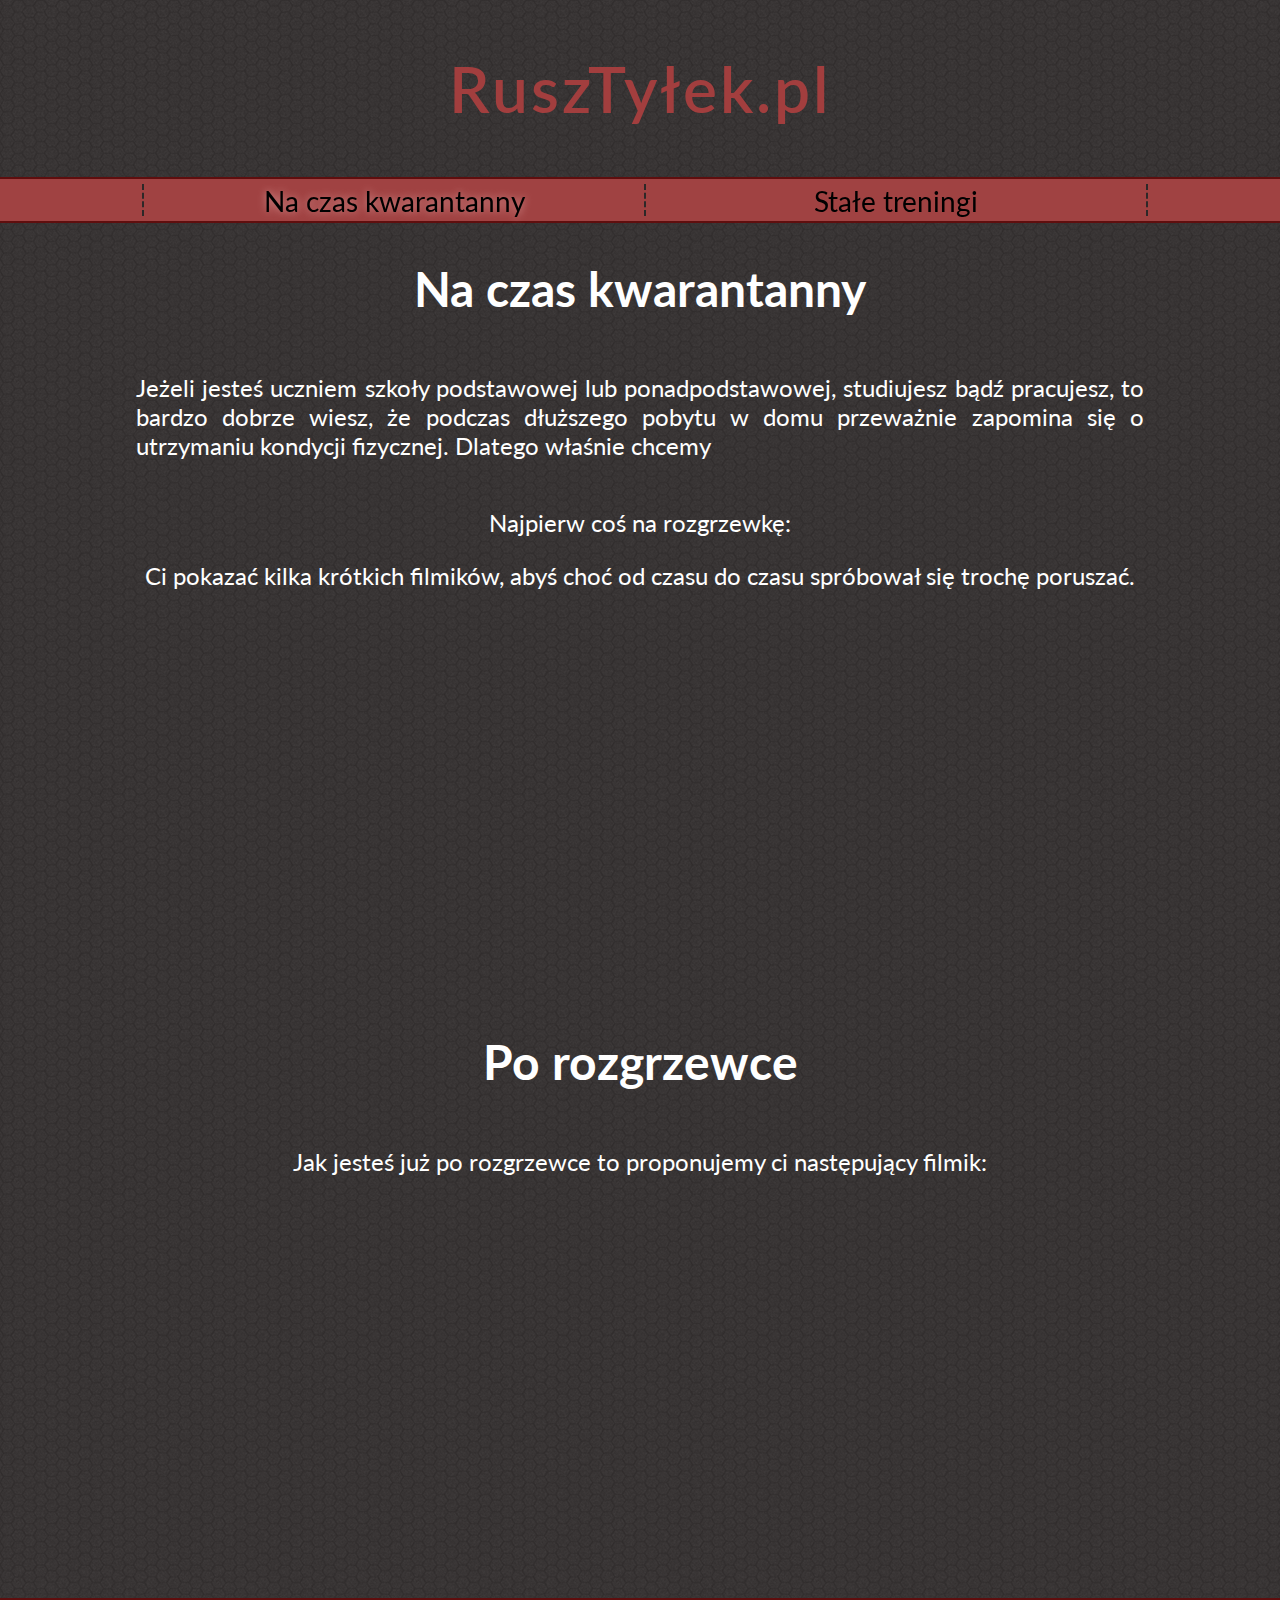
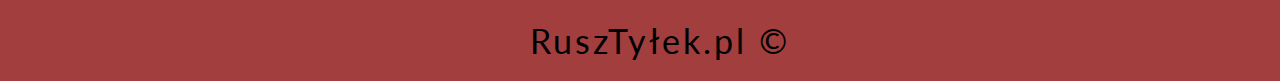
==== commit 4a5ffe10: "menuSectionChanges" ====
--- a/index.html
+++ b/index.html
@@ -30,19 +30,35 @@
                     dobrze wiesz,
                     że podczas dłuższego pobytu w domu przeważnie zapomina się o utrzymaniu kondycji fizycznej. Dlatego
                     właśnie chcemy
+                    <p>Najpierw coś na rozgrzewkę:</p>
                     Ci pokazać kilka krótkich filmików, abyś choć od czasu do czasu spróbował się trochę poruszać.</p>
-                <p>Najpierw coś na rozgrzewkę:</p>
                 <iframe width="560" height="315" src="https://www.youtube.com/embed/C75aPtGx-e0" frameborder="0"
+                    allow="accelerometer; autoplay; encrypted-media; gyroscope; picture-in-picture" allowfullscreen>
+                </iframe>
+                <h1>Po rozgrzewce</h1>
+                <p>Jak jesteś już po rozgrzewce to proponujemy ci następujący filmik:</p>
+                <iframe width="560" height="315" src="https://www.youtube.com/embed/wFgZRt1Kyf8" frameborder="0"
                     allow="accelerometer; autoplay; encrypted-media; gyroscope; picture-in-picture" allowfullscreen>
                 </iframe>
             </article>
 
             <article class="page-content js-page2">
-                <h1>Po rozgrzewce</h1>
-                <p>Jak jesteś już po rozgrzewce to proponujemy ci następujący filmik:</p>
-                <iframe width="560" height="315" src="https://www.youtube.com/embed/wFgZRt1Kyf8" frameborder="0"
-                    allow="accelerometer; autoplay; encrypted-media; gyroscope; picture-in-picture" allowfullscreen>
-                </iframe>
+                <h1>22</h1>
+                <p>Pellentesque vitae sagittis tellus. Integer vitae nunc posuere, finibus risus molestie, luctus ipsum.
+                    Praesent non ex molestie, gravida urna eu, sollicitudin risus. Curabitur mattis arcu nec lacus porta
+                    feugiat. Vivamus malesuada pulvinar pharetra. Cras laoreet venenatis urna eu consectetur. Vivamus
+                    eget faucibus ex. Aenean dignissim magna ac enim convallis porta. Duis bibendum finibus dolor eget
+                    ultrices. Duis sed finibus massa. Suspendisse vulputate libero enim, nec lacinia risus tempus in.
+                    Maecenas mauris velit, varius sit amet aliquet in, luctus quis sem. Sed elit ex, tincidunt pharetra
+                    eros non, dapibus porttitor purus. Donec vestibulum ornare odio, nec euismod nunc.</p>
+
+                <p>Pellentesque vitae sagittis tellus. Integer vitae nunc posuere, finibus risus molestie, luctus ipsum.
+                    Praesent non ex molestie, gravida urna eu, sollicitudin risus. Curabitur mattis arcu nec lacus porta
+                    feugiat. Vivamus malesuada pulvinar pharetra. Cras laoreet venenatis urna eu consectetur. Vivamus
+                    eget faucibus ex. Aenean dignissim magna ac enim convallis porta. Duis bibendum finibus dolor eget
+                    ultrices. Duis sed finibus massa. Suspendisse vulputate libero enim, nec lacinia risus tempus in.
+                    Maecenas mauris velit, varius sit amet aliquet in, luctus quis sem. Sed elit ex, tincidunt pharetra
+                    eros non, dapibus porttitor purus. Donec vestibulum ornare odio, nec euismod nunc.</p>
             </article>
 
             <article class="page-content js-page3">
